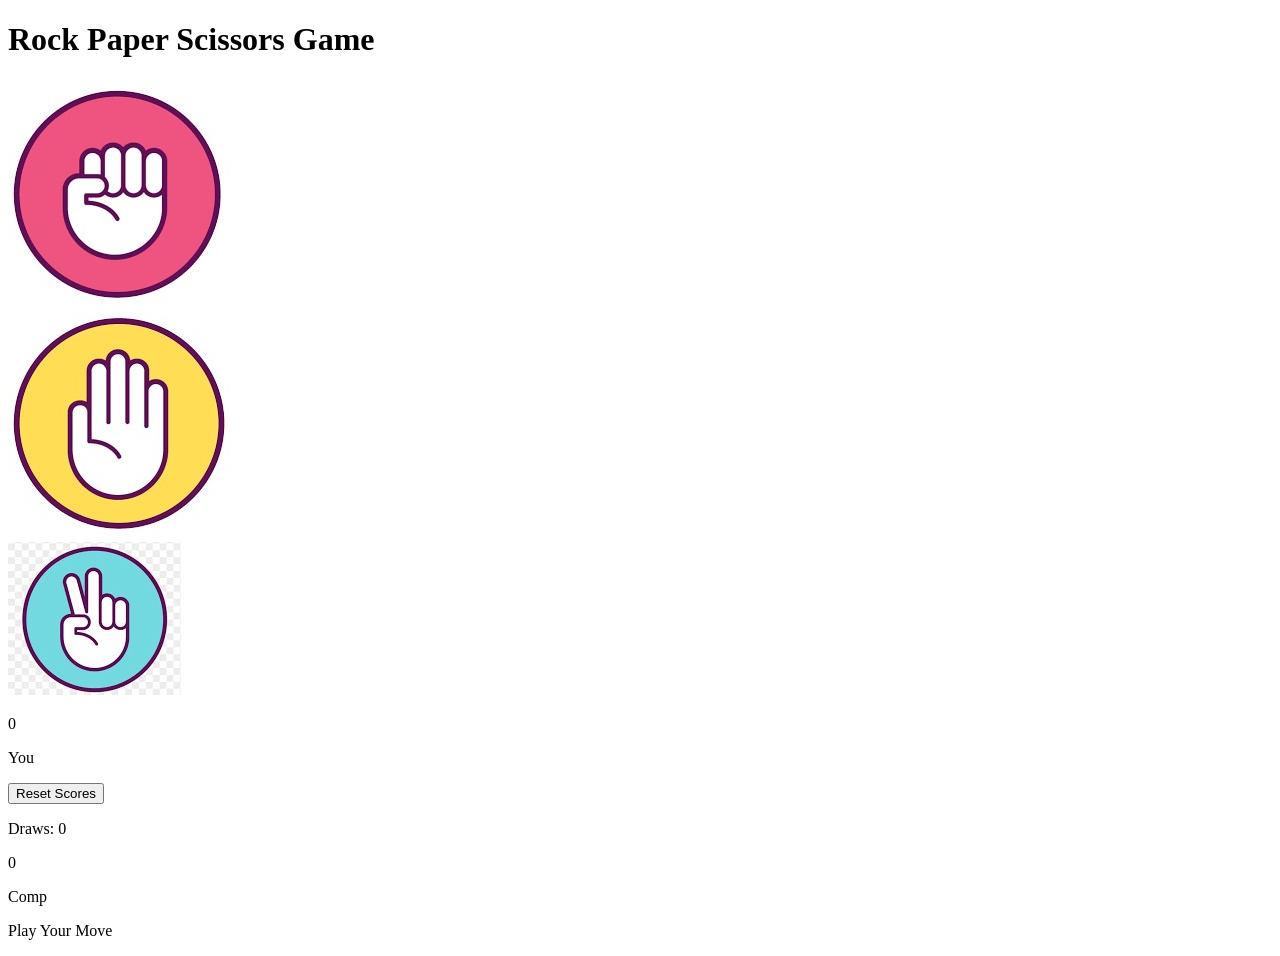
==== index.html @ 485c5902 "Update and rename RPS.html to index.html" ====
<!DOCTYPE html>
<html lang="en">
<head>
  <meta charset="UTF-8">
  <meta name="viewport" content="width=device-width, initial-scale=1.0">
  <title>Rock Paper Scissors Game</title>
  <link rel="stylesheet" href="RPS.css">
</head>
<body>
  <h1>Rock Paper Scissors Game</h1>

  <div class="choices">
    <div class="choice" id="rock">
      <img src="./img/rock.jpg">
    </div>
    <div class="choice" id="paper">
      <img src="./img/paper.jpg">
    </div>
    <div class="choice" id="scissors">
      <img src="./img/scissor.jpg">
    </div>
  </div>

  <div class="score-board">
    <div class="score">
      <p id="user-score">0</p>
      <p>You</p>
    </div>
    <div class="score-controls">
  <button id="reset-btn">Reset Scores</button>
  <p>Draws: <span id="draw-count">0</span></p>
</div>

    <div class="score">
      <p id="comp-score">0</p>
      <p>Comp</p>
    </div>
  </div>

  <div class="msg-container">
    <p id="msg">Play Your Move</p>
  </div>

  <script src="RPS.js"></script>
</body>
</html>
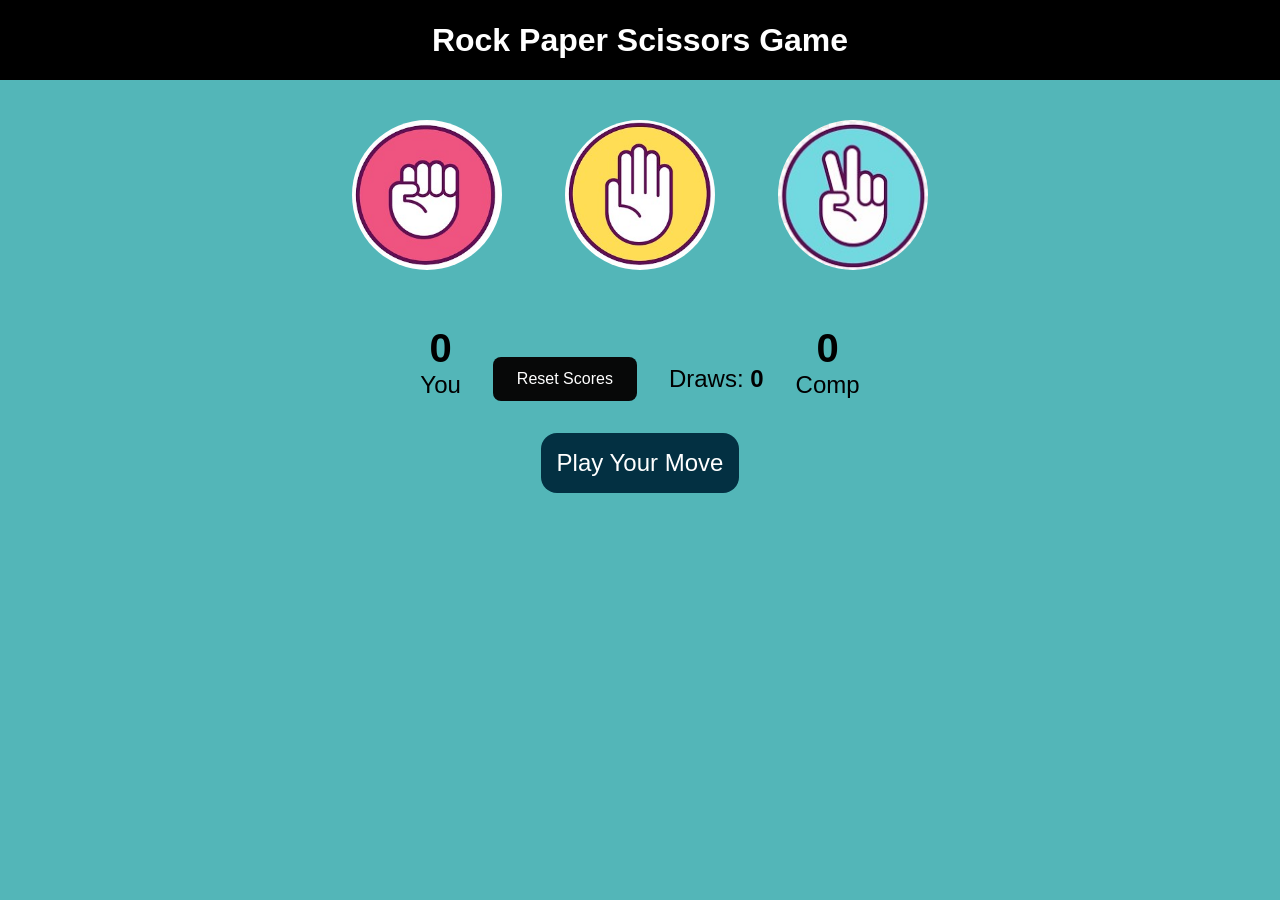
==== commit 6c872258: "Update index.html" ====
--- a/index.html
+++ b/index.html
@@ -4,7 +4,7 @@
   <meta charset="UTF-8">
   <meta name="viewport" content="width=device-width, initial-scale=1.0">
   <title>Rock Paper Scissors Game</title>
-  <link rel="stylesheet" href="RPS.css">
+  <link rel="stylesheet" href="index.css">
 </head>
 <body>
   <h1>Rock Paper Scissors Game</h1>
@@ -41,7 +41,8 @@
     <p id="msg">Play Your Move</p>
   </div>
 
-  <script src="RPS.js"></script>
+  <script src="index.js"></script>
 </body>
 </html>
 
+
--- a/index.css
+++ b/index.css
@@ -0,0 +1,105 @@
+* {
+  margin: 0;
+  padding: 0;
+  box-sizing: border-box;
+  text-align: center;
+}
+
+body {
+  font-family: Arial, sans-serif;
+  background-color: #53b6b8;
+}
+
+h1 {
+  background-color: black;
+  color: white;
+  height: 5rem;
+  line-height: 5rem;
+  font-size: 2rem;
+}
+
+.choices {
+  display: flex;
+  justify-content: center;
+  align-items: center;
+  gap: 3rem;
+  margin-top: 2rem;
+}
+
+.choice {
+  height: 165px;
+  width: 165px;
+  border-radius: 50%;
+  display: flex;
+  justify-content: center;
+  align-items: center;
+  transition: 0.3s;
+}
+
+.choice:hover {
+  background-color: rgb(58, 38, 11);
+  cursor: pointer;
+}
+
+.choice img {
+  height: 150px;
+  width: 150px;
+  border-radius: 50%;
+  object-fit: cover;
+}
+
+.score-board {
+  display: flex;
+  justify-content: center;
+  align-items: center;
+  gap: 2rem;
+  margin-top: 3rem;
+  font-size: 1.5rem;
+}
+
+.score {
+  display: flex;
+  flex-direction: column;
+  align-items: center;
+}
+
+#user-score,
+#comp-score {
+  font-size: 2.5rem;
+  font-weight: bold;
+}
+
+.score-controls {
+  display: flex;
+  justify-content: center;
+  align-items: center;
+  gap: 2rem;
+  margin-top: 2rem;
+}
+
+#reset-btn {
+  padding: 0.8rem 1.5rem;
+  font-size: 1rem;
+  border-radius: 0.5rem;
+  border: none;
+  background-color: #070808;
+  color: white;
+  cursor: pointer;
+}
+
+#draw-count {
+  font-weight: bold;
+}
+
+.msg-container {
+  margin-top: 2rem;
+}
+
+#msg {
+  background-color: rgb(3, 48, 66);
+  color: white;
+  font-size: 1.5rem;
+  display: inline-block;
+  padding: 1rem;
+  border-radius: 1rem;
+}
